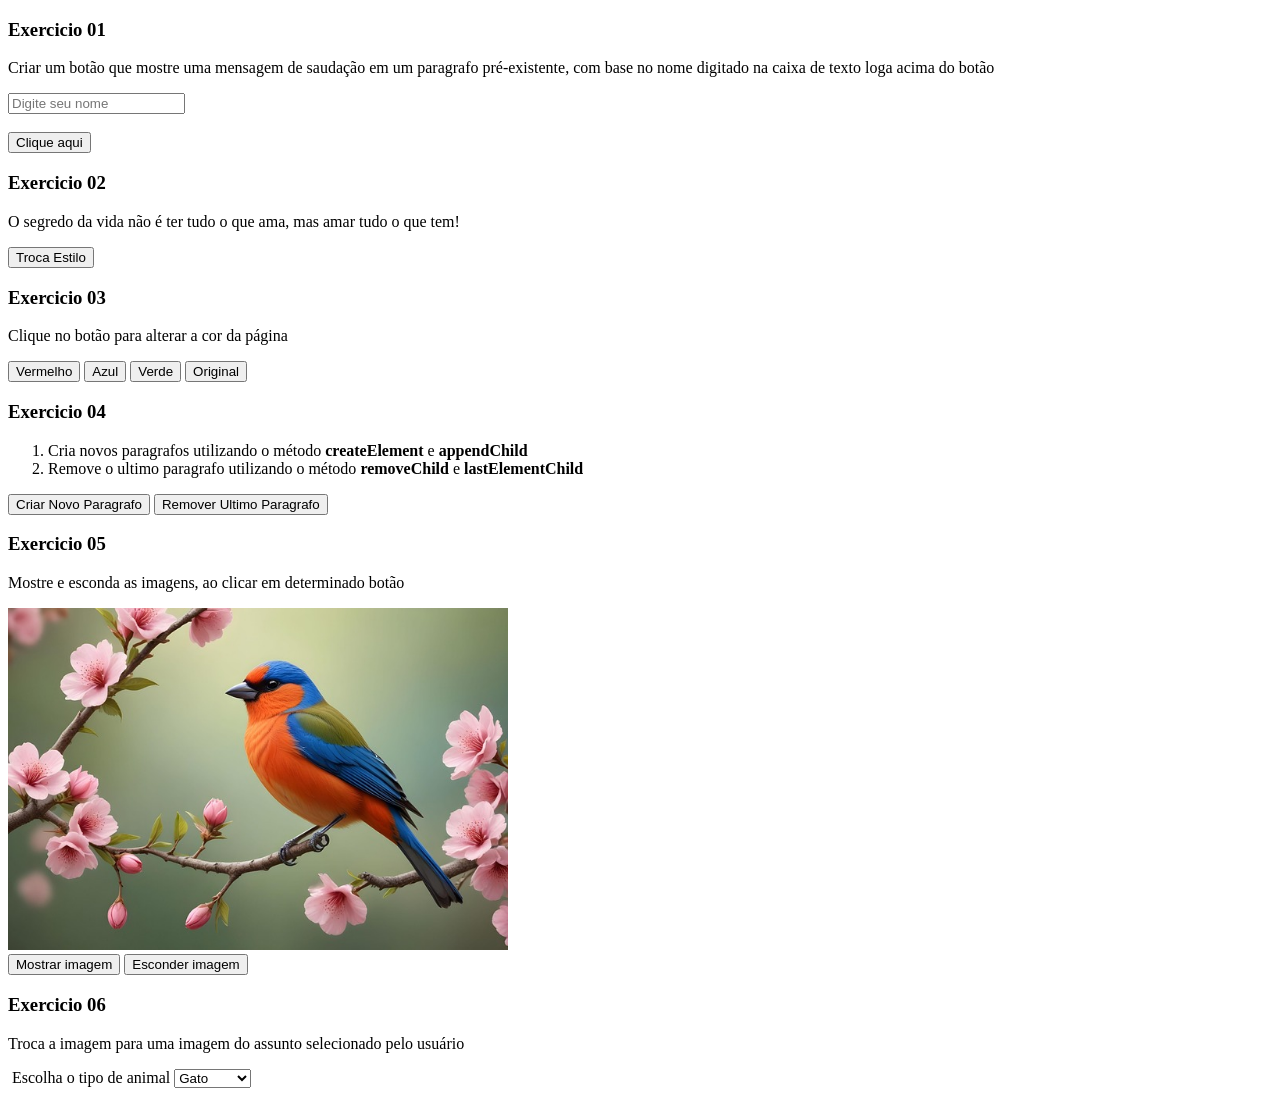
==== 1. Período/FrontEnd/20260519/index.html @ d9fedbf0 "Add exercicios de JS" ====
<!DOCTYPE html>
<html lang="en">
<head>
    <meta charset="UTF-8">
    <meta name="viewport" content="width=device-width, initial-scale=1.0">
    <title>Document</title>
</head>
<body>
    <!-- Exercicio 01 -->
    <h3>Exercicio 01</h3>

    <p>Criar um botão que mostre uma mensagem de saudação em um paragrafo pré-existente, com base no nome digitado na caixa de texto loga acima do botão</p>
    <input type="text" placeholder="Digite seu nome" id="nome">
    <br>
    <br>
    <button onclick="bemVindo()">Clique aqui</button>
    <br>
    <p id="texto"></p>
    
    <!-- Exercicio 02 -->
     <h3>Exercicio 02</h3>

     <p id="texto02">O segredo da vida não é ter tudo o que ama, mas amar tudo o que tem!</p>
     <button id="troca-estilo" onclick="cores()">Troca Estilo</button>

     <!-- Exercicio 03 -->
      <h3>Exercicio 03</h3>
      <p>Clique no botão para alterar a cor da página</p>
      <button id="vermelho" onclick="corPagina('red')">Vermelho</button>
      <button id="Azul" onclick="corPagina('blue')">Azul</button>
      <button id="Verde" onclick="corPagina('green')">Verde</button>
      <button id="Original" onclick="corPagina('white')">Original</button>

      <!-- Exercicio 04 -->
       <h3>Exercicio 04</h3>
       <ol>
        <li>Cria novos paragrafos utilizando o método <strong>createElement</strong> e <strong>appendChild</strong></li>
        <li>Remove o ultimo paragrafo utilizando o método <strong>removeChild</strong> e <strong>lastElementChild</strong></li>
       </ol>

       <div id="conteudo">
       </div>

       <button id="novo-paragrafo" onclick="addParagrafo()">Criar Novo Paragrafo</button>
       <button id="remove-paragrafo" onclick="removerParagrafo()">Remover Ultimo Paragrafo</button>

       <!-- Exercicio 05 -->
        <h3>Exercicio 05</h3>
        <p>Mostre e esconda as imagens, ao clicar em determinado botão</p>
        <img src="Img/passarinho.jpg" alt="passarinho" id="imagem" width="500" display="block">
        <br>
        <button id="mostra" onclick="mostrar()">Mostrar imagem</button>
        <button id="esconder" onclick="esconder()">Esconder imagem</button>

        <!-- Exercicio 06 -->
         <h3>Exercicio 06</h3>
         <p>Troca a imagem para uma imagem do assunto selecionado pelo usuário</p>
         <img src="" id="imagem06" width="500px">
         <label for="assunto">Escolha o tipo de animal</label>
         <select id="assunto" onchange="trocaimg()">
            <option value="gato">Gato</option>
            <option value="cachorro">Cachorro</option>
            <option value="rato">Rato</option>
         </select>
         <br>
         
    <script src="script.js"></script>
</body>
</html>
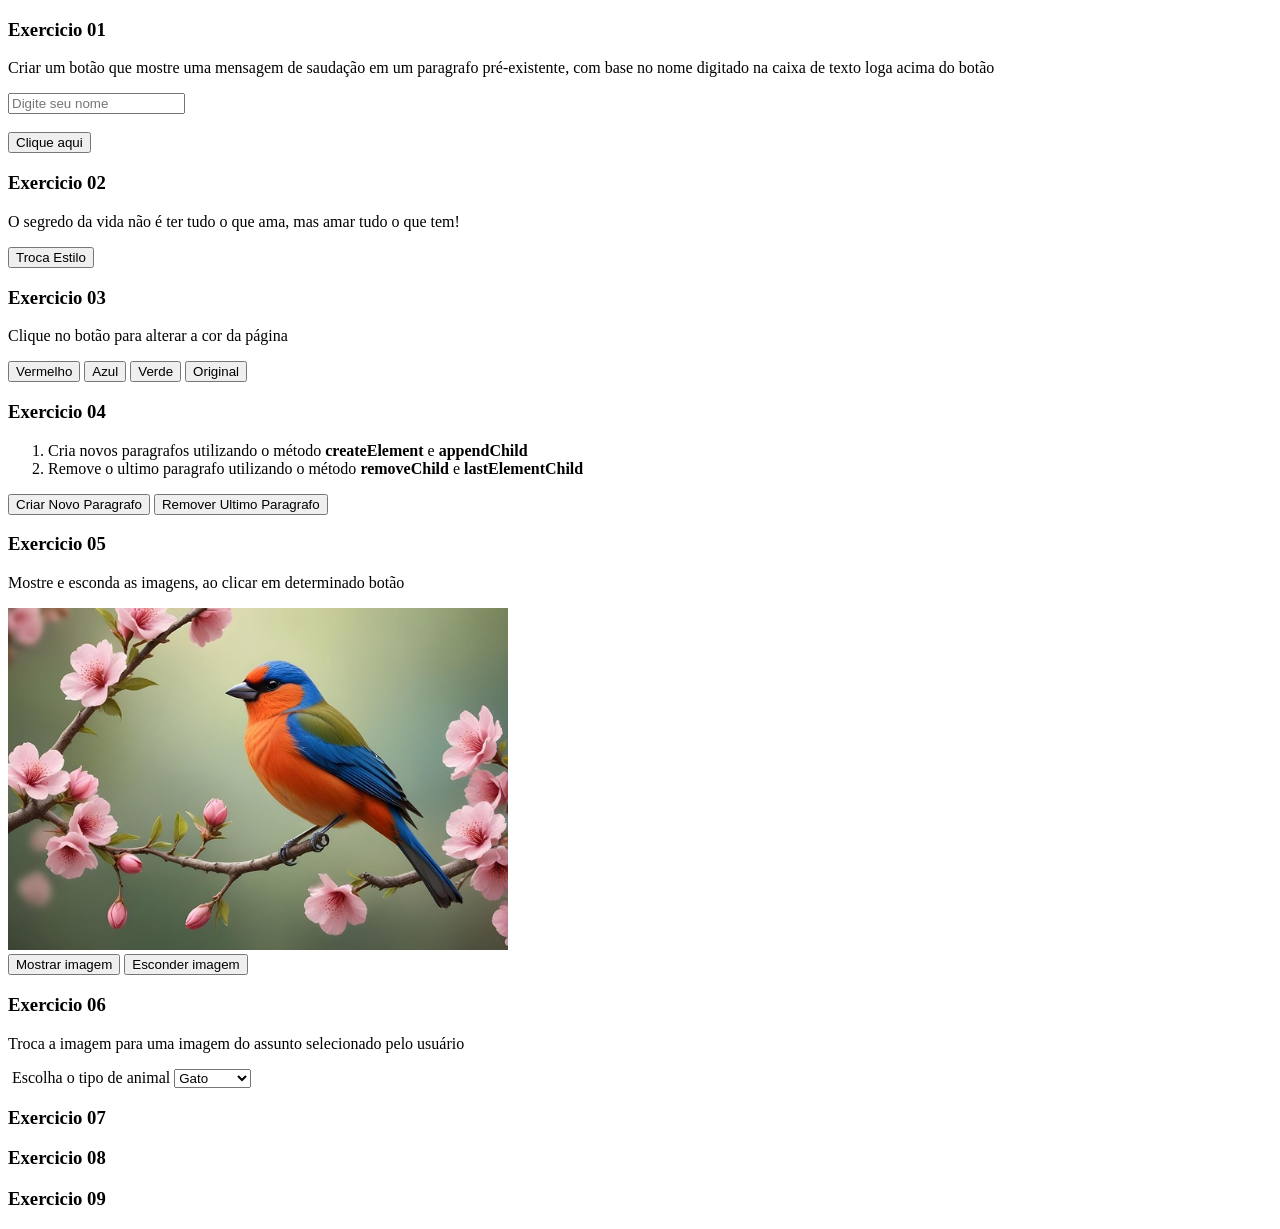
==== commit 6696f9b0: "Add Estrutura de Dados" ====
--- a/1. Período/FrontEnd/20260519/index.html
+++ b/1. Período/FrontEnd/20260519/index.html
@@ -62,7 +62,16 @@
             <option value="cachorro">Cachorro</option>
             <option value="rato">Rato</option>
          </select>
-         <br>
+         
+        <!-- Exercicio 07 -->
+         <h3>Exercicio 07</h3>
+
+        <!-- Exercicio 08 -->
+         <h3>Exercicio 08</h3>
+         
+        <!-- Exercicio 09 -->
+         <h3>Exercicio 09</h3>
+    
          
     <script src="script.js"></script>
 </body>
